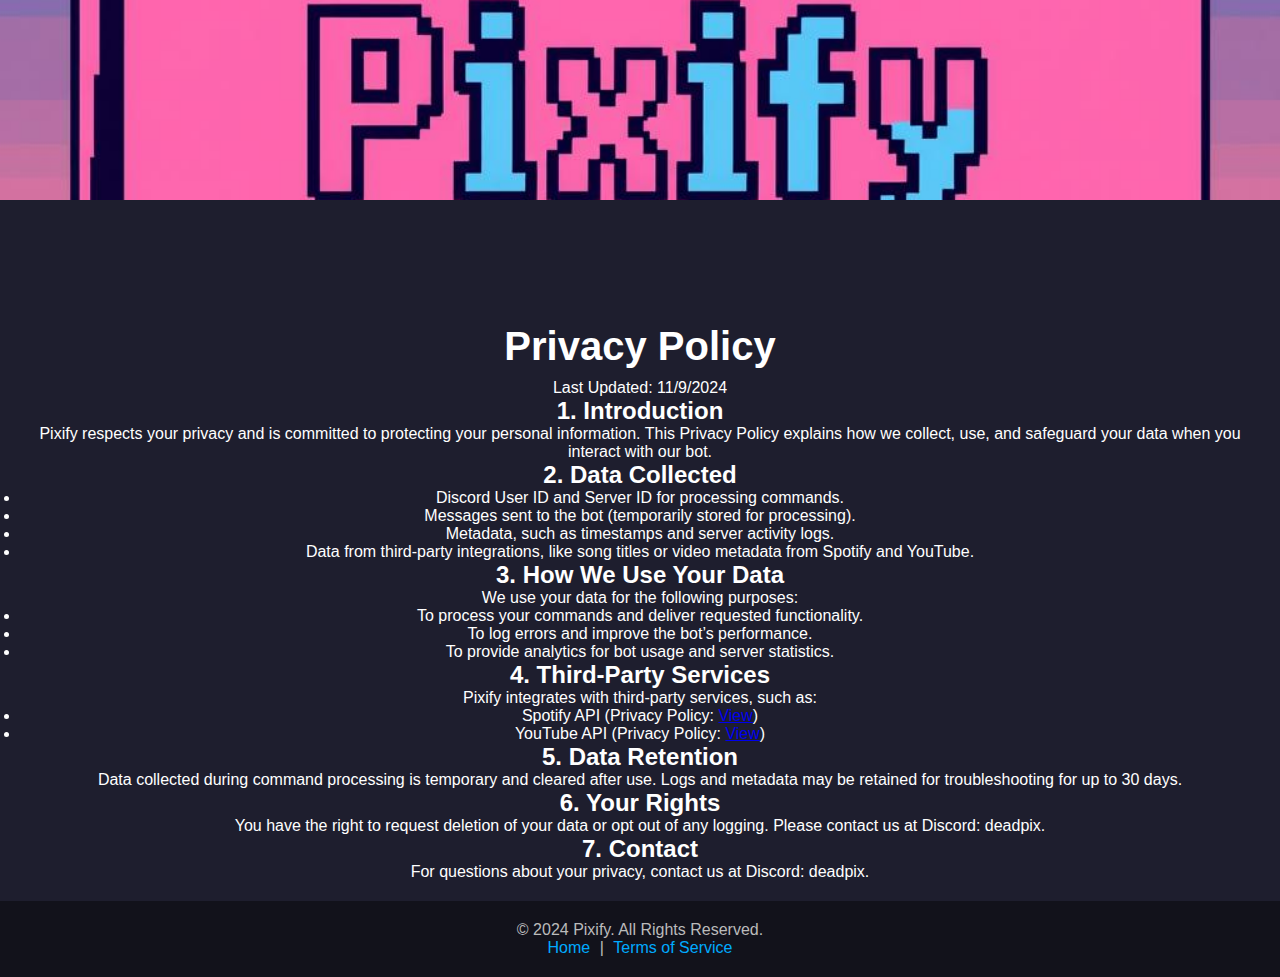
==== privacy.html @ a1f0b820 "Add files via upload" ====
<!DOCTYPE html>
<html lang="en">
<head>
    <meta charset="UTF-8">
    <meta name="viewport" content="width=device-width, initial-scale=1.0">
    <title>Privacy Policy - Pixify</title>
    <link rel="stylesheet" href="styles.css">
</head>
<body>
    <header>
        <div class="banner">
            <img src="banner.jpg" alt="Pixify Banner">
        </div>
    </header>
    <main>
        <h1>Privacy Policy</h1>
        <p>Last Updated: 11/9/2024</p>

        <section>
            <h2>1. Introduction</h2>
            <p>Pixify respects your privacy and is committed to protecting your personal information. This Privacy Policy explains how we collect, use, and safeguard your data when you interact with our bot.</p>
        </section>

        <section>
            <h2>2. Data Collected</h2>
            <ul>
                <li>Discord User ID and Server ID for processing commands.</li>
                <li>Messages sent to the bot (temporarily stored for processing).</li>
                <li>Metadata, such as timestamps and server activity logs.</li>
                <li>Data from third-party integrations, like song titles or video metadata from Spotify and YouTube.</li>
            </ul>
        </section>

        <section>
            <h2>3. How We Use Your Data</h2>
            <p>We use your data for the following purposes:</p>
            <ul>
                <li>To process your commands and deliver requested functionality.</li>
                <li>To log errors and improve the bot’s performance.</li>
                <li>To provide analytics for bot usage and server statistics.</li>
            </ul>
        </section>

        <section>
            <h2>4. Third-Party Services</h2>
            <p>Pixify integrates with third-party services, such as:</p>
            <ul>
                <li>Spotify API (Privacy Policy: <a href="https://www.spotify.com/us/legal/privacy-policy/" target="_blank">View</a>)</li>
                <li>YouTube API (Privacy Policy: <a href="https://policies.google.com/privacy" target="_blank">View</a>)</li>
            </ul>
        </section>

        <section>
            <h2>5. Data Retention</h2>
            <p>Data collected during command processing is temporary and cleared after use. Logs and metadata may be retained for troubleshooting for up to 30 days.</p>
        </section>

        <section>
            <h2>6. Your Rights</h2>
            <p>You have the right to request deletion of your data or opt out of any logging. Please contact us at Discord: deadpix.</p>
        </section>

        <section>
            <h2>7. Contact</h2>
            <p>For questions about your privacy, contact us at Discord: deadpix</a>.</p>
        </section>
    </main>
    <footer>
        <p>&copy; 2024 Pixify. All Rights Reserved.</p>
        <a href="index.html">Home</a> | 
        <a href="tos.html">Terms of Service</a>
    </footer>
</body>
</html>
---- styles.css ----
/* Reset some default browser styles */
* {
    margin: 0;
    padding: 0;
    box-sizing: border-box;
}

/* Body and general styles */
body {
    font-family: 'Arial', sans-serif;
    background-color: #1e1e2e;
    color: #ffffff;
    display: flex;
    flex-direction: column;
    align-items: center;
    justify-content: space-between;
    min-height: 100vh;
}

/* Header styles */
header {
    width: 100%;
    text-align: center;
    position: relative;
}

.banner img {
    width: 100%;
    height: 200px;
    object-fit: cover;
}

.profile-container {
    position: absolute;
    top: 120px;
    left: 50%;
    transform: translateX(-50%);
    width: 150px;
    height: 150px;
    border-radius: 50%;
    overflow: hidden;
    border: 5px solid #ffffff;
}

.profile-container img {
    width: 100%;
    height: 100%;
    object-fit: cover;
}

/* Main content */
main {
    text-align: center;
    margin-top: 100px;
    padding: 20px;
}

main h1 {
    font-size: 2.5rem;
    margin-bottom: 10px;
}

.bot-name {
    color: #00aaff;
}

main .description {
    font-size: 1.2rem;
    margin-bottom: 30px;
    color: #bbbbbb;
}

.invite-button {
    display: inline-block;
    background-color: #00aaff;
    color: #ffffff;
    padding: 10px 20px;
    font-size: 1rem;
    border-radius: 5px;
    text-decoration: none;
    transition: background-color 0.3s;
}

.invite-button:hover {
    background-color: #0088cc;
}

/* Footer styles */
footer {
    margin-top: auto;
    text-align: center;
    padding: 20px;
    background-color: #12121b;
    color: #bbbbbb;
    width: 100%;
}

footer a {
    color: #00aaff;
    text-decoration: none;
    margin: 0 5px;
}

footer a:hover {
    text-decoration: underline;
}
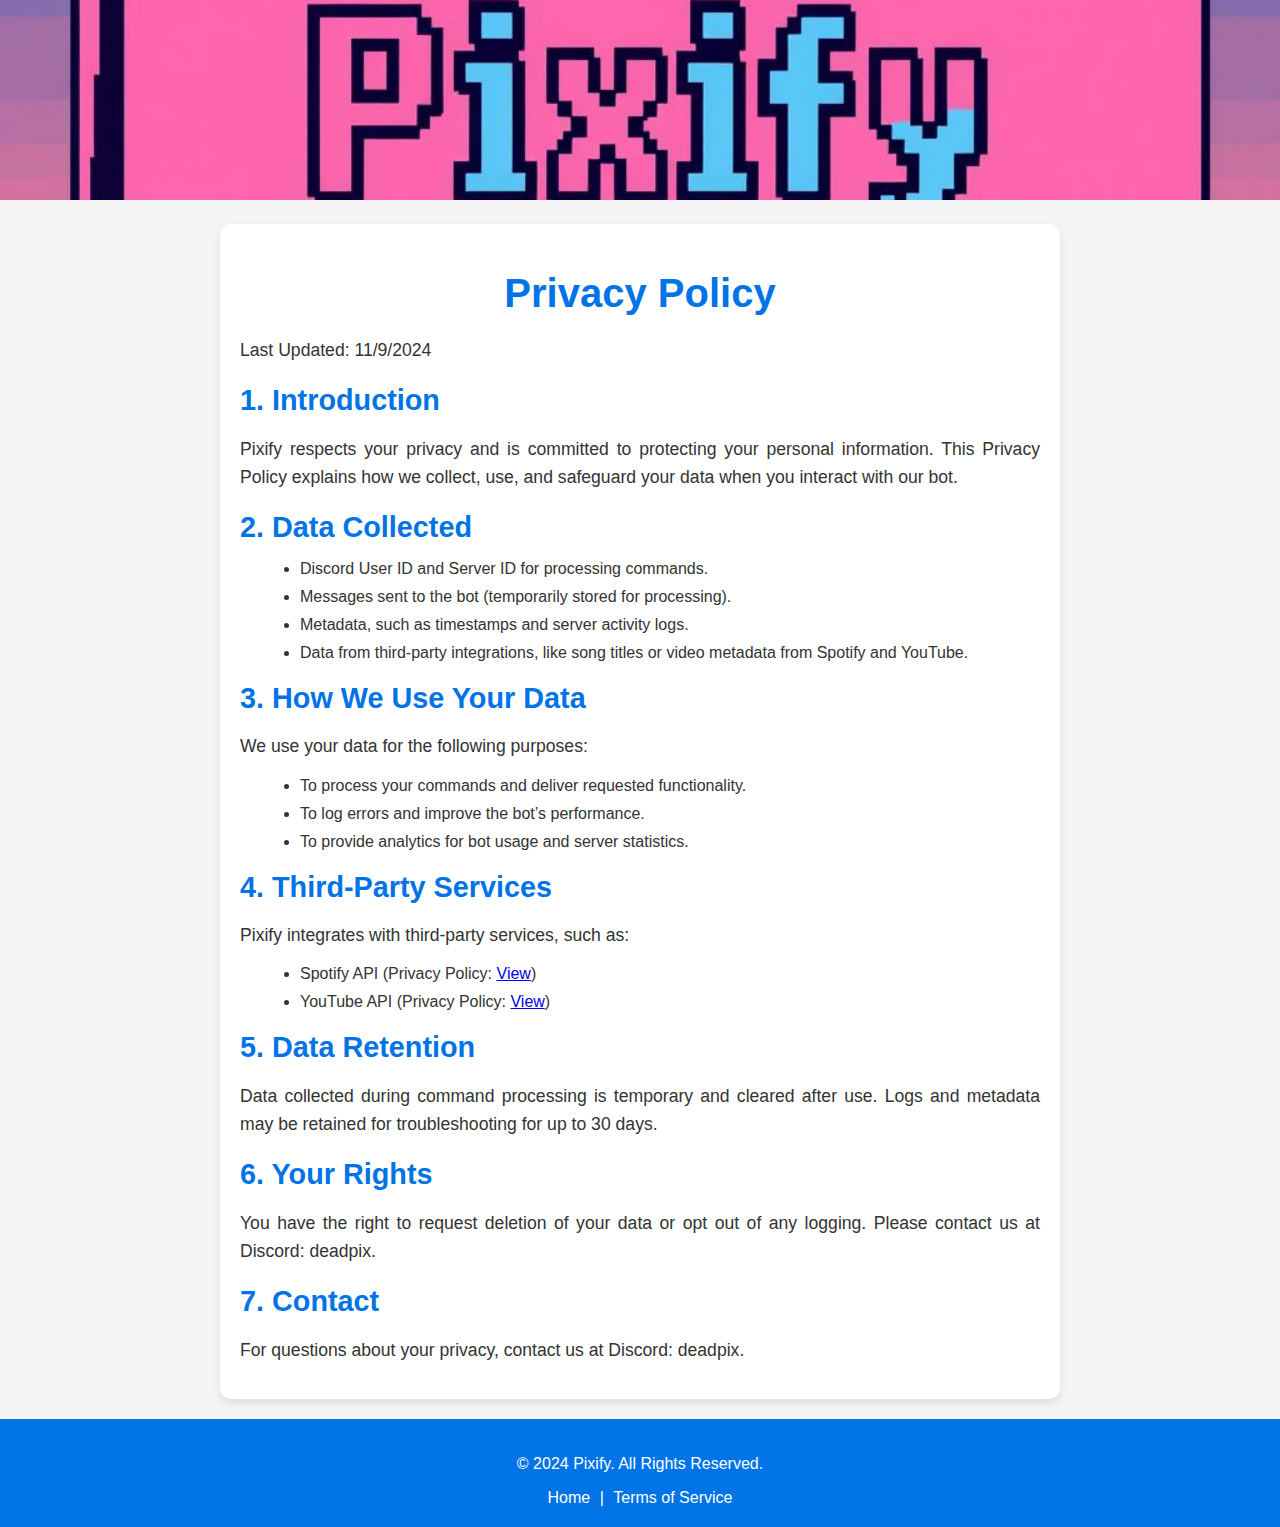
==== commit 9e8c04a9: "Update privacy.html" ====
--- a/privacy.html
+++ b/privacy.html
@@ -4,7 +4,7 @@
     <meta charset="UTF-8">
     <meta name="viewport" content="width=device-width, initial-scale=1.0">
     <title>Privacy Policy - Pixify</title>
-    <link rel="stylesheet" href="styles.css">
+    <link rel="stylesheet" href="privacy.css">
 </head>
 <body>
     <header>
--- a/privacy.css
+++ b/privacy.css
@@ -0,0 +1,81 @@
+/* Privacy Policy Styles */
+
+body {
+    font-family: 'Arial', sans-serif;
+    background-color: #f5f5f5;
+    color: #333333;
+    margin: 0;
+    padding: 0;
+    display: flex;
+    flex-direction: column;
+    align-items: center;
+}
+
+header {
+    width: 100%;
+    text-align: center;
+}
+
+.banner img {
+    width: 100%;
+    height: 200px;
+    object-fit: cover;
+}
+
+main {
+    max-width: 800px;
+    margin: 20px auto;
+    padding: 20px;
+    background-color: #ffffff;
+    border-radius: 10px;
+    box-shadow: 0 4px 10px rgba(0, 0, 0, 0.1);
+}
+
+main h1 {
+    font-size: 2.5rem;
+    margin-bottom: 20px;
+    text-align: center;
+    color: #0073e6;
+}
+
+main p {
+    font-size: 1.1rem;
+    line-height: 1.6;
+    margin-bottom: 15px;
+    text-align: justify;
+}
+
+main h2 {
+    font-size: 1.8rem;
+    margin-top: 20px;
+    margin-bottom: 10px;
+    color: #0073e6;
+}
+
+main ul {
+    list-style-type: disc;
+    margin-left: 20px;
+    margin-bottom: 15px;
+}
+
+main ul li {
+    margin-bottom: 10px;
+}
+
+footer {
+    text-align: center;
+    padding: 20px;
+    background-color: #0073e6;
+    color: #ffffff;
+    width: 100%;
+}
+
+footer a {
+    color: #ffffff;
+    text-decoration: none;
+    margin: 0 5px;
+}
+
+footer a:hover {
+    text-decoration: underline;
+}
